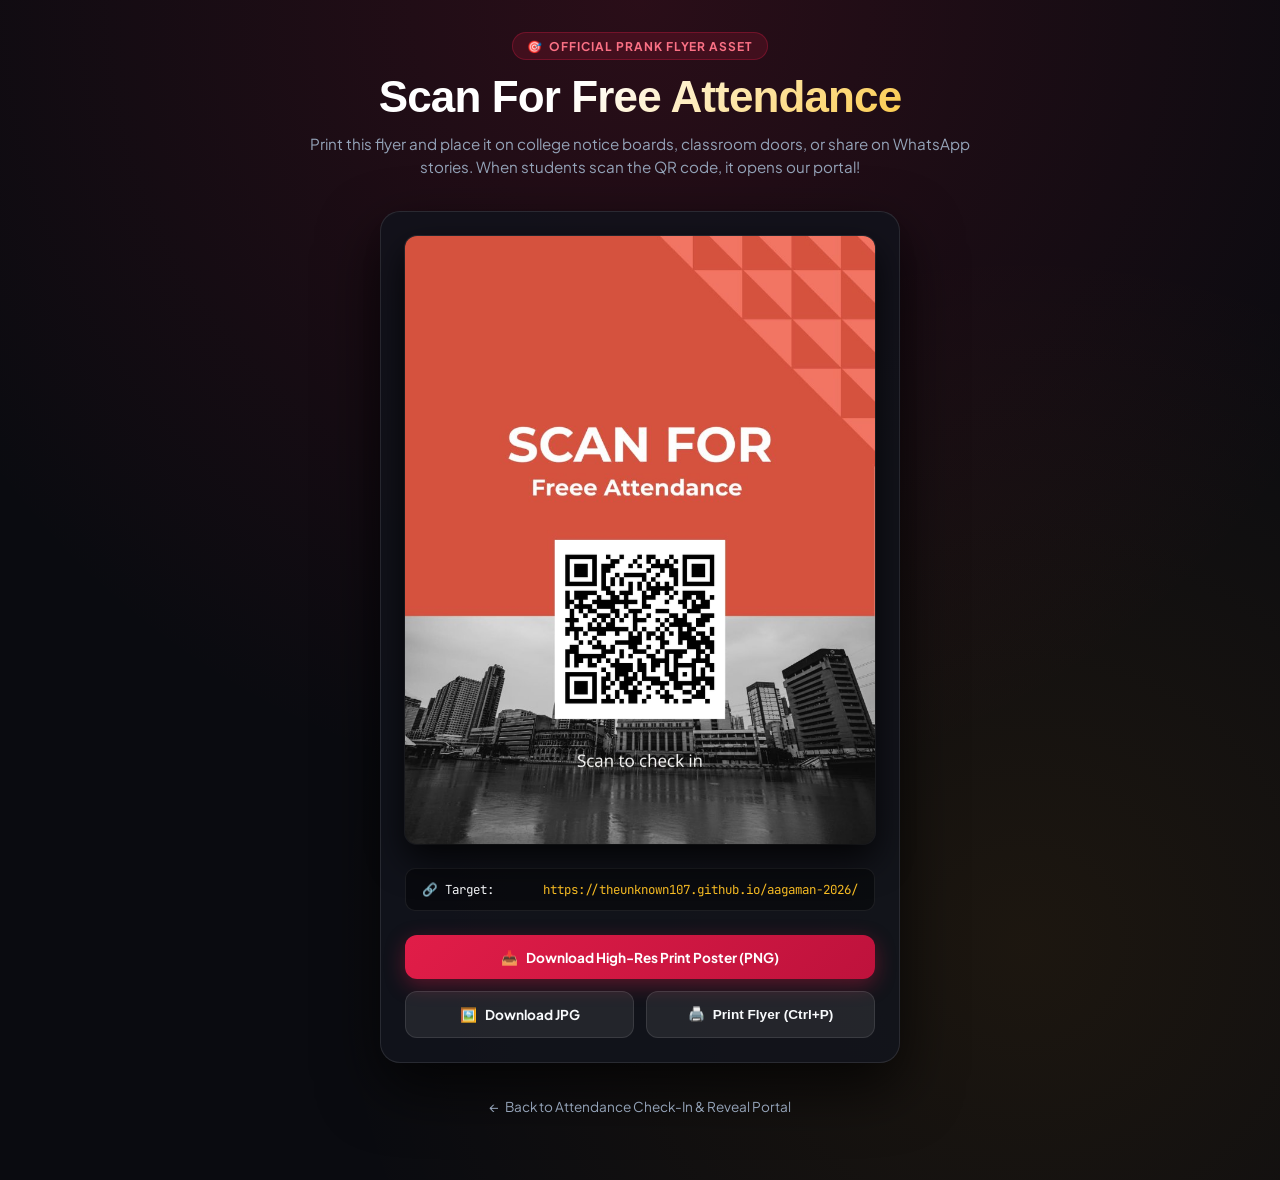
==== poster.html @ 10731ba5 "feat: complete fluid Aagaman 2K26 Fresher's attendance reveal portal and flyer" ====
<!DOCTYPE html>
<html lang="en">
<head>
  <meta charset="UTF-8">
  <meta name="viewport" content="width=device-width, initial-scale=1.0">
  <title>Aagaman 2K26 • "Free Attendance" Prank Poster & QR Flyer</title>

  <link rel="icon" type="image/png" href="assets/qr_code.png">
  <link rel="preconnect" href="https://fonts.googleapis.com">
  <link rel="preconnect" href="https://fonts.gstatic.com" crossorigin>
  <link href="https://fonts.googleapis.com/css2?family=Plus+Jakarta+Sans:wght@400;600;700;800&family=Cabinet+Grotesk:wght@800;900&family=JetBrains+Mono:wght@500;700&display=swap" rel="stylesheet">

  <style>
    :root {
      --bg-dark: #0a0b10;
      --bg-card: rgba(18, 20, 29, 0.85);
      --border-subtle: rgba(255, 255, 255, 0.1);
      --crimson-primary: #e11d48;
      --gold-primary: #fbbf24;
      --text-main: #f8fafc;
      --text-muted: #94a3b8;
    }

    * {
      box-sizing: border-box;
      margin: 0;
      padding: 0;
      -webkit-font-smoothing: antialiased;
    }

    body {
      font-family: 'Plus Jakarta Sans', sans-serif;
      background-color: var(--bg-dark);
      color: var(--text-main);
      min-height: 100vh;
      display: flex;
      flex-direction: column;
      align-items: center;
      padding: 2rem 1.25rem 4rem;
      background-image: 
        radial-gradient(circle at 50% 0%, rgba(225, 29, 72, 0.15) 0%, transparent 60%),
        radial-gradient(circle at 80% 80%, rgba(245, 158, 11, 0.08) 0%, transparent 50%);
    }

    .poster-page-header {
      text-align: center;
      max-width: 680px;
      margin-bottom: 2rem;
    }

    .badge-pill {
      display: inline-flex;
      align-items: center;
      gap: 0.4rem;
      padding: 0.35rem 0.85rem;
      background: rgba(225, 29, 72, 0.15);
      border: 1px solid rgba(225, 29, 72, 0.3);
      border-radius: 9999px;
      color: #fb7185;
      font-size: 0.75rem;
      font-weight: 700;
      text-transform: uppercase;
      letter-spacing: 0.08em;
      margin-bottom: 0.75rem;
    }

    .page-title {
      font-family: 'Cabinet Grotesk', sans-serif;
      font-size: clamp(1.8rem, 4vw, 2.75rem);
      font-weight: 900;
      letter-spacing: -0.02em;
      line-height: 1.15;
      margin-bottom: 0.65rem;
      background: linear-gradient(135deg, #ffffff 40%, #fbbf24 100%);
      -webkit-background-clip: text;
      -webkit-text-fill-color: transparent;
    }

    .page-desc {
      font-size: 0.95rem;
      color: var(--text-muted);
      line-height: 1.5;
    }

    .poster-preview-card {
      background: var(--bg-card);
      border: 1px solid var(--border-subtle);
      border-radius: 20px;
      padding: 1.5rem;
      box-shadow: 0 25px 60px rgba(0, 0, 0, 0.7);
      display: flex;
      flex-direction: column;
      align-items: center;
      gap: 1.5rem;
      max-width: 520px;
      width: 100%;
    }

    .poster-frame {
      width: 100%;
      border-radius: 12px;
      overflow: hidden;
      box-shadow: 0 15px 35px rgba(0, 0, 0, 0.8), 0 0 0 1px rgba(255, 255, 255, 0.1);
      position: relative;
    }

    .poster-img {
      width: 100%;
      height: auto;
      display: block;
    }

    .url-tag-box {
      width: 100%;
      background: rgba(0, 0, 0, 0.4);
      border: 1px solid rgba(255, 255, 255, 0.08);
      border-radius: 10px;
      padding: 0.75rem 1rem;
      display: flex;
      align-items: center;
      justify-content: space-between;
      gap: 0.75rem;
      font-family: 'JetBrains Mono', monospace;
      font-size: 0.78rem;
    }

    .url-text {
      color: var(--gold-primary);
      white-space: nowrap;
      overflow: hidden;
      text-overflow: ellipsis;
    }

    .btn-grid {
      display: grid;
      grid-template-columns: 1fr 1fr;
      gap: 0.75rem;
      width: 100%;
    }

    .btn-action {
      padding: 0.85rem 1rem;
      border-radius: 12px;
      font-size: 0.85rem;
      font-weight: 700;
      cursor: pointer;
      display: flex;
      align-items: center;
      justify-content: center;
      gap: 0.5rem;
      text-decoration: none;
      transition: all 0.2s ease;
      border: none;
    }

    .btn-action.primary {
      background: linear-gradient(135deg, #e11d48, #be123c);
      color: #fff;
      box-shadow: 0 6px 20px rgba(225, 29, 72, 0.35);
      grid-column: span 2;
    }

    .btn-action.secondary {
      background: rgba(255, 255, 255, 0.08);
      border: 1px solid var(--border-subtle);
      color: var(--text-main);
    }

    .btn-action:hover {
      transform: translateY(-2px);
      filter: brightness(1.1);
    }

    .back-nav {
      margin-top: 2rem;
    }

    .btn-back {
      color: var(--text-muted);
      font-size: 0.85rem;
      text-decoration: none;
      display: inline-flex;
      align-items: center;
      gap: 0.4rem;
      transition: color 0.2s ease;
    }

    .btn-back:hover {
      color: #fff;
    }

    /* Print Specific Styling: Prints just the poster cleanly */
    @media print {
      body {
        background: #fff !important;
        padding: 0 !important;
        margin: 0 !important;
      }
      .poster-page-header, .btn-grid, .url-tag-box, .back-nav {
        display: none !important;
      }
      .poster-preview-card {
        border: none !important;
        box-shadow: none !important;
        padding: 0 !important;
        max-width: 100% !important;
        width: 100% !important;
      }
      .poster-frame {
        box-shadow: none !important;
        border-radius: 0 !important;
      }
      .poster-img {
        width: 100vw !important;
        height: auto !important;
      }
    }
  </style>
</head>
<body>

  <header class="poster-page-header">
    <div class="badge-pill">
      <span>🎯</span>
      <span>Official Prank Flyer Asset</span>
    </div>
    <h1 class="page-title">Scan For Free Attendance</h1>
    <p class="page-desc">
      Print this flyer and place it on college notice boards, classroom doors, or share on WhatsApp stories. When students scan the QR code, it opens our portal!
    </p>
  </header>

  <main class="poster-preview-card">
    <div class="poster-frame">
      <img src="assets/poster_free_attendance.png" alt="Scan For Free Attendance QR Poster" class="poster-img" id="poster-target-img">
    </div>

    <div class="url-tag-box">
      <span>🔗 Target:</span>
      <span class="url-text">https://theunknown107.github.io/aagaman-2026/</span>
    </div>

    <div class="btn-grid">
      <a href="assets/poster_free_attendance.png" download="Scan_For_Free_Attendance_Poster.png" class="btn-action primary">
        <span>📥</span>
        <span>Download High-Res Print Poster (PNG)</span>
      </a>
      <a href="assets/poster_free_attendance.jpg" download="Scan_For_Free_Attendance_Poster.jpg" class="btn-action secondary">
        <span>🖼️</span>
        <span>Download JPG</span>
      </a>
      <button onclick="window.print()" class="btn-action secondary">
        <span>🖨️</span>
        <span>Print Flyer (Ctrl+P)</span>
      </a>
    </div>
  </main>

  <nav class="back-nav">
    <a href="index.html" class="btn-back">
      <span>←</span>
      <span>Back to Attendance Check-In & Reveal Portal</span>
    </a>
  </nav>

</body>
</html>
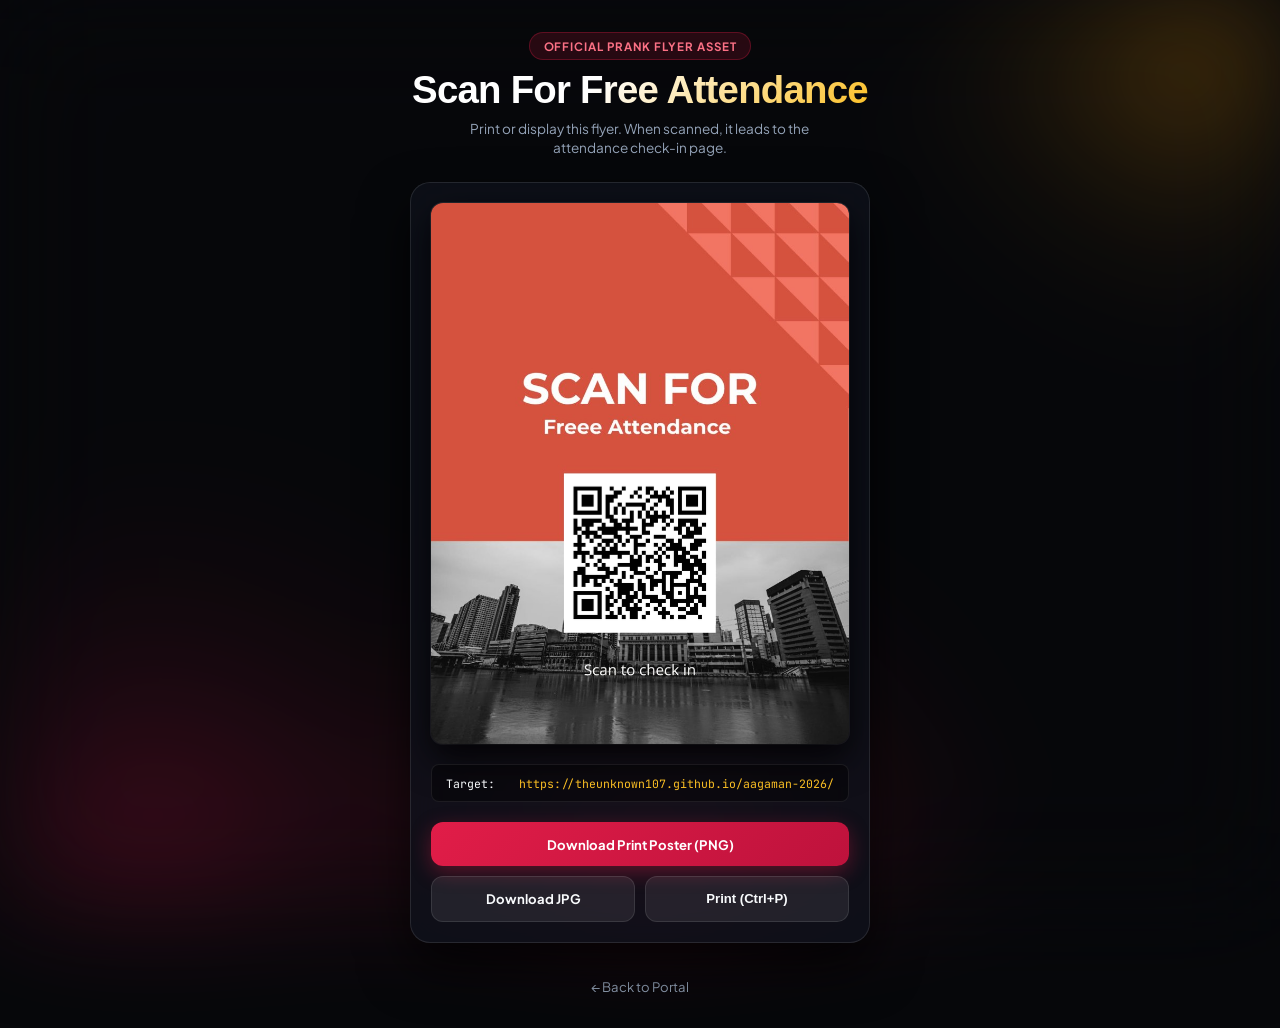
==== commit 1b285574: "refactor: mobile-first design, fluid lava lamp gradient, remove header/footer, divisions A-C only, f" ====
--- a/poster.html
+++ b/poster.html
@@ -2,7 +2,7 @@
 <html lang="en">
 <head>
   <meta charset="UTF-8">
-  <meta name="viewport" content="width=device-width, initial-scale=1.0">
+  <meta name="viewport" content="width=device-width, initial-scale=1.0, maximum-scale=1.0, user-scalable=no">
   <title>Aagaman 2K26 • "Free Attendance" Prank Poster & QR Flyer</title>
 
   <link rel="icon" type="image/png" href="assets/qr_code.png">
@@ -12,8 +12,8 @@
 
   <style>
     :root {
-      --bg-dark: #0a0b10;
-      --bg-card: rgba(18, 20, 29, 0.85);
+      --bg-dark: #07080b;
+      --bg-card: rgba(15, 18, 28, 0.82);
       --border-subtle: rgba(255, 255, 255, 0.1);
       --crimson-primary: #e11d48;
       --gold-primary: #fbbf24;
@@ -33,67 +33,89 @@
       background-color: var(--bg-dark);
       color: var(--text-main);
       min-height: 100vh;
+      min-height: 100dvh;
       display: flex;
       flex-direction: column;
       align-items: center;
-      padding: 2rem 1.25rem 4rem;
-      background-image: 
-        radial-gradient(circle at 50% 0%, rgba(225, 29, 72, 0.15) 0%, transparent 60%),
-        radial-gradient(circle at 80% 80%, rgba(245, 158, 11, 0.08) 0%, transparent 50%);
-    }
-
-    .poster-page-header {
+      justify-content: center;
+      padding: 2rem 1.15rem;
+      position: relative;
+      overflow-x: hidden;
+    }
+
+    /* Dynamic Fluid Canvas */
+    #lava-canvas {
+      position: fixed;
+      top: 0;
+      left: 0;
+      width: 100vw;
+      height: 100vh;
+      height: 100dvh;
+      pointer-events: none;
+      z-index: 0;
+      filter: blur(60px);
+      -webkit-filter: blur(60px);
+      opacity: 0.85;
+    }
+
+    .poster-container {
+      position: relative;
+      z-index: 10;
+      width: 100%;
+      max-width: 460px;
+      display: flex;
+      flex-direction: column;
+      align-items: center;
+      gap: 1.5rem;
       text-align: center;
-      max-width: 680px;
-      margin-bottom: 2rem;
     }
 
     .badge-pill {
-      display: inline-flex;
-      align-items: center;
-      gap: 0.4rem;
+      display: inline-block;
       padding: 0.35rem 0.85rem;
       background: rgba(225, 29, 72, 0.15);
       border: 1px solid rgba(225, 29, 72, 0.3);
       border-radius: 9999px;
       color: #fb7185;
-      font-size: 0.75rem;
+      font-size: 0.72rem;
       font-weight: 700;
       text-transform: uppercase;
       letter-spacing: 0.08em;
-      margin-bottom: 0.75rem;
+      margin-bottom: 0.5rem;
     }
 
     .page-title {
       font-family: 'Cabinet Grotesk', sans-serif;
-      font-size: clamp(1.8rem, 4vw, 2.75rem);
+      font-size: clamp(1.75rem, 5vw, 2.4rem);
       font-weight: 900;
       letter-spacing: -0.02em;
       line-height: 1.15;
-      margin-bottom: 0.65rem;
+      margin-bottom: 0.4rem;
       background: linear-gradient(135deg, #ffffff 40%, #fbbf24 100%);
       -webkit-background-clip: text;
       -webkit-text-fill-color: transparent;
     }
 
     .page-desc {
-      font-size: 0.95rem;
+      font-size: 0.85rem;
       color: var(--text-muted);
-      line-height: 1.5;
+      line-height: 1.45;
+      max-width: 400px;
+      margin: 0 auto;
     }
 
     .poster-preview-card {
       background: var(--bg-card);
+      backdrop-filter: blur(24px);
+      -webkit-backdrop-filter: blur(24px);
       border: 1px solid var(--border-subtle);
       border-radius: 20px;
-      padding: 1.5rem;
-      box-shadow: 0 25px 60px rgba(0, 0, 0, 0.7);
+      padding: 1.25rem;
+      box-shadow: 0 24px 50px rgba(0, 0, 0, 0.7);
+      width: 100%;
       display: flex;
       flex-direction: column;
-      align-items: center;
-      gap: 1.5rem;
-      max-width: 520px;
-      width: 100%;
+      gap: 1.25rem;
     }
 
     .poster-frame {
@@ -101,7 +123,6 @@
       border-radius: 12px;
       overflow: hidden;
       box-shadow: 0 15px 35px rgba(0, 0, 0, 0.8), 0 0 0 1px rgba(255, 255, 255, 0.1);
-      position: relative;
     }
 
     .poster-img {
@@ -114,14 +135,14 @@
       width: 100%;
       background: rgba(0, 0, 0, 0.4);
       border: 1px solid rgba(255, 255, 255, 0.08);
-      border-radius: 10px;
-      padding: 0.75rem 1rem;
+      border-radius: 8px;
+      padding: 0.65rem 0.85rem;
       display: flex;
       align-items: center;
       justify-content: space-between;
-      gap: 0.75rem;
+      gap: 0.5rem;
       font-family: 'JetBrains Mono', monospace;
-      font-size: 0.78rem;
+      font-size: 0.72rem;
     }
 
     .url-text {
@@ -134,20 +155,20 @@
     .btn-grid {
       display: grid;
       grid-template-columns: 1fr 1fr;
-      gap: 0.75rem;
+      gap: 0.6rem;
       width: 100%;
     }
 
     .btn-action {
       padding: 0.85rem 1rem;
       border-radius: 12px;
-      font-size: 0.85rem;
+      font-size: 0.82rem;
       font-weight: 700;
       cursor: pointer;
       display: flex;
       align-items: center;
       justify-content: center;
-      gap: 0.5rem;
+      gap: 0.45rem;
       text-decoration: none;
       transition: all 0.2s ease;
       border: none;
@@ -172,16 +193,13 @@
     }
 
     .back-nav {
-      margin-top: 2rem;
+      margin-top: 0.5rem;
     }
 
     .btn-back {
       color: var(--text-muted);
-      font-size: 0.85rem;
+      font-size: 0.82rem;
       text-decoration: none;
-      display: inline-flex;
-      align-items: center;
-      gap: 0.4rem;
       transition: color 0.2s ease;
     }
 
@@ -189,26 +207,20 @@
       color: #fff;
     }
 
-    /* Print Specific Styling: Prints just the poster cleanly */
     @media print {
       body {
         background: #fff !important;
         padding: 0 !important;
-        margin: 0 !important;
-      }
-      .poster-page-header, .btn-grid, .url-tag-box, .back-nav {
+      }
+      #lava-canvas, .badge-pill, .page-title, .page-desc, .btn-grid, .url-tag-box, .back-nav {
         display: none !important;
       }
-      .poster-preview-card {
+      .poster-container, .poster-preview-card {
+        padding: 0 !important;
         border: none !important;
         box-shadow: none !important;
-        padding: 0 !important;
         max-width: 100% !important;
         width: 100% !important;
-      }
-      .poster-frame {
-        box-shadow: none !important;
-        border-radius: 0 !important;
       }
       .poster-img {
         width: 100vw !important;
@@ -218,50 +230,97 @@
   </style>
 </head>
 <body>
-
-  <header class="poster-page-header">
-    <div class="badge-pill">
-      <span>🎯</span>
-      <span>Official Prank Flyer Asset</span>
+  <canvas id="lava-canvas"></canvas>
+
+  <div class="poster-container">
+    <div>
+      <div class="badge-pill">OFFICIAL PRANK FLYER ASSET</div>
+      <h1 class="page-title">Scan For Free Attendance</h1>
+      <p class="page-desc">
+        Print or display this flyer. When scanned, it leads to the attendance check-in page.
+      </p>
     </div>
-    <h1 class="page-title">Scan For Free Attendance</h1>
-    <p class="page-desc">
-      Print this flyer and place it on college notice boards, classroom doors, or share on WhatsApp stories. When students scan the QR code, it opens our portal!
-    </p>
-  </header>
-
-  <main class="poster-preview-card">
-    <div class="poster-frame">
-      <img src="assets/poster_free_attendance.png" alt="Scan For Free Attendance QR Poster" class="poster-img" id="poster-target-img">
+
+    <div class="poster-preview-card">
+      <div class="poster-frame">
+        <img src="assets/poster_free_attendance.png" alt="Scan For Free Attendance QR Poster" class="poster-img">
+      </div>
+
+      <div class="url-tag-box">
+        <span>Target:</span>
+        <span class="url-text">https://theunknown107.github.io/aagaman-2026/</span>
+      </div>
+
+      <div class="btn-grid">
+        <a href="assets/poster_free_attendance.png" download="Scan_For_Free_Attendance_Poster.png" class="btn-action primary">
+          <span>Download Print Poster (PNG)</span>
+        </a>
+        <a href="assets/poster_free_attendance.jpg" download="Scan_For_Free_Attendance_Poster.jpg" class="btn-action secondary">
+          <span>Download JPG</span>
+        </a>
+        <button onclick="window.print()" class="btn-action secondary">
+          <span>Print (Ctrl+P)</span>
+        </button>
+      </div>
     </div>
 
-    <div class="url-tag-box">
-      <span>🔗 Target:</span>
-      <span class="url-text">https://theunknown107.github.io/aagaman-2026/</span>
-    </div>
-
-    <div class="btn-grid">
-      <a href="assets/poster_free_attendance.png" download="Scan_For_Free_Attendance_Poster.png" class="btn-action primary">
-        <span>📥</span>
-        <span>Download High-Res Print Poster (PNG)</span>
-      </a>
-      <a href="assets/poster_free_attendance.jpg" download="Scan_For_Free_Attendance_Poster.jpg" class="btn-action secondary">
-        <span>🖼️</span>
-        <span>Download JPG</span>
-      </a>
-      <button onclick="window.print()" class="btn-action secondary">
-        <span>🖨️</span>
-        <span>Print Flyer (Ctrl+P)</span>
+    <div class="back-nav">
+      <a href="index.html" class="btn-back">
+        ← Back to Portal
       </a>
     </div>
-  </main>
-
-  <nav class="back-nav">
-    <a href="index.html" class="btn-back">
-      <span>←</span>
-      <span>Back to Attendance Check-In & Reveal Portal</span>
-    </a>
-  </nav>
-
+  </div>
+
+  <script>
+    // Fluid Lava Background
+    const canvas = document.getElementById('lava-canvas');
+    if (canvas) {
+      const ctx = canvas.getContext('2d');
+      let w = canvas.width = window.innerWidth;
+      let h = canvas.height = window.innerHeight;
+      window.addEventListener('resize', () => {
+        w = canvas.width = window.innerWidth;
+        h = canvas.height = window.innerHeight;
+      });
+
+      const colors = [
+        { r: 225, g: 29, b: 72, a: 0.55 },
+        { r: 245, g: 158, b: 11, a: 0.45 },
+        { r: 159, g: 18, b: 57, a: 0.50 }
+      ];
+
+      const blobs = colors.map((c, i) => ({
+        phaseX: i * 2,
+        phaseY: i * 3,
+        speedX: 0.0008,
+        speedY: 0.0006,
+        radius: Math.min(w, h) * 0.45,
+        color: c
+      }));
+
+      function draw() {
+        ctx.fillStyle = '#07080b';
+        ctx.fillRect(0, 0, w, h);
+
+        blobs.forEach(b => {
+          b.phaseX += b.speedX;
+          b.phaseY += b.speedY;
+          const x = (Math.sin(b.phaseX) * 0.5 + 0.5) * w;
+          const y = (Math.cos(b.phaseY) * 0.5 + 0.5) * h;
+          const rad = b.radius * (1 + 0.15 * Math.sin(b.phaseX * 2));
+          const grad = ctx.createRadialGradient(x, y, 0, x, y, rad);
+          grad.addColorStop(0, `rgba(${b.color.r}, ${b.color.g}, ${b.color.b}, ${b.color.a})`);
+          grad.addColorStop(1, 'rgba(7, 8, 11, 0)');
+          ctx.fillStyle = grad;
+          ctx.beginPath();
+          ctx.arc(x, y, rad, 0, Math.PI * 2);
+          ctx.fill();
+        });
+
+        requestAnimationFrame(draw);
+      }
+      draw();
+    }
+  </script>
 </body>
 </html>
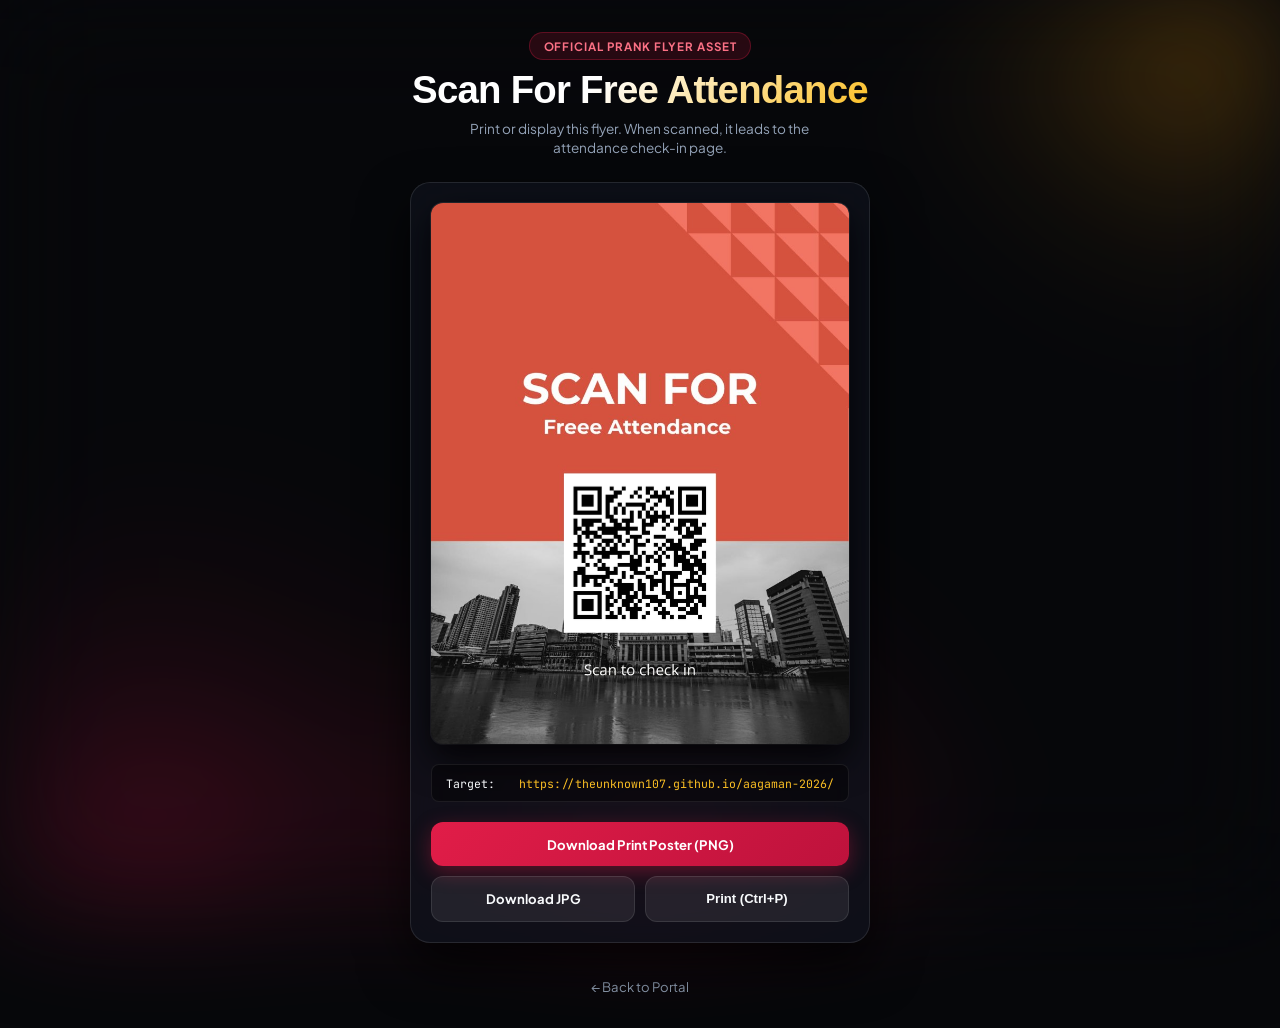
==== commit 3d4a0da4: "feat: add official SGBIT college logo for favicon and portal header" ====
--- a/poster.html
+++ b/poster.html
@@ -5,7 +5,11 @@
   <meta name="viewport" content="width=device-width, initial-scale=1.0, maximum-scale=1.0, user-scalable=no">
   <title>Aagaman 2K26 • "Free Attendance" Prank Poster & QR Flyer</title>
 
-  <link rel="icon" type="image/png" href="assets/qr_code.png">
+  <!-- College Logo Favicon for Browser Tab -->
+  <link rel="icon" type="image/png" sizes="32x32" href="assets/favicon-32x32.png">
+  <link rel="icon" type="image/png" href="assets/sgbit_logo.png">
+  <link rel="apple-touch-icon" href="assets/apple-touch-icon.png">
+  <link rel="shortcut icon" href="favicon.ico">
   <link rel="preconnect" href="https://fonts.googleapis.com">
   <link rel="preconnect" href="https://fonts.gstatic.com" crossorigin>
   <link href="https://fonts.googleapis.com/css2?family=Plus+Jakarta+Sans:wght@400;600;700;800&family=Cabinet+Grotesk:wght@800;900&family=JetBrains+Mono:wght@500;700&display=swap" rel="stylesheet">
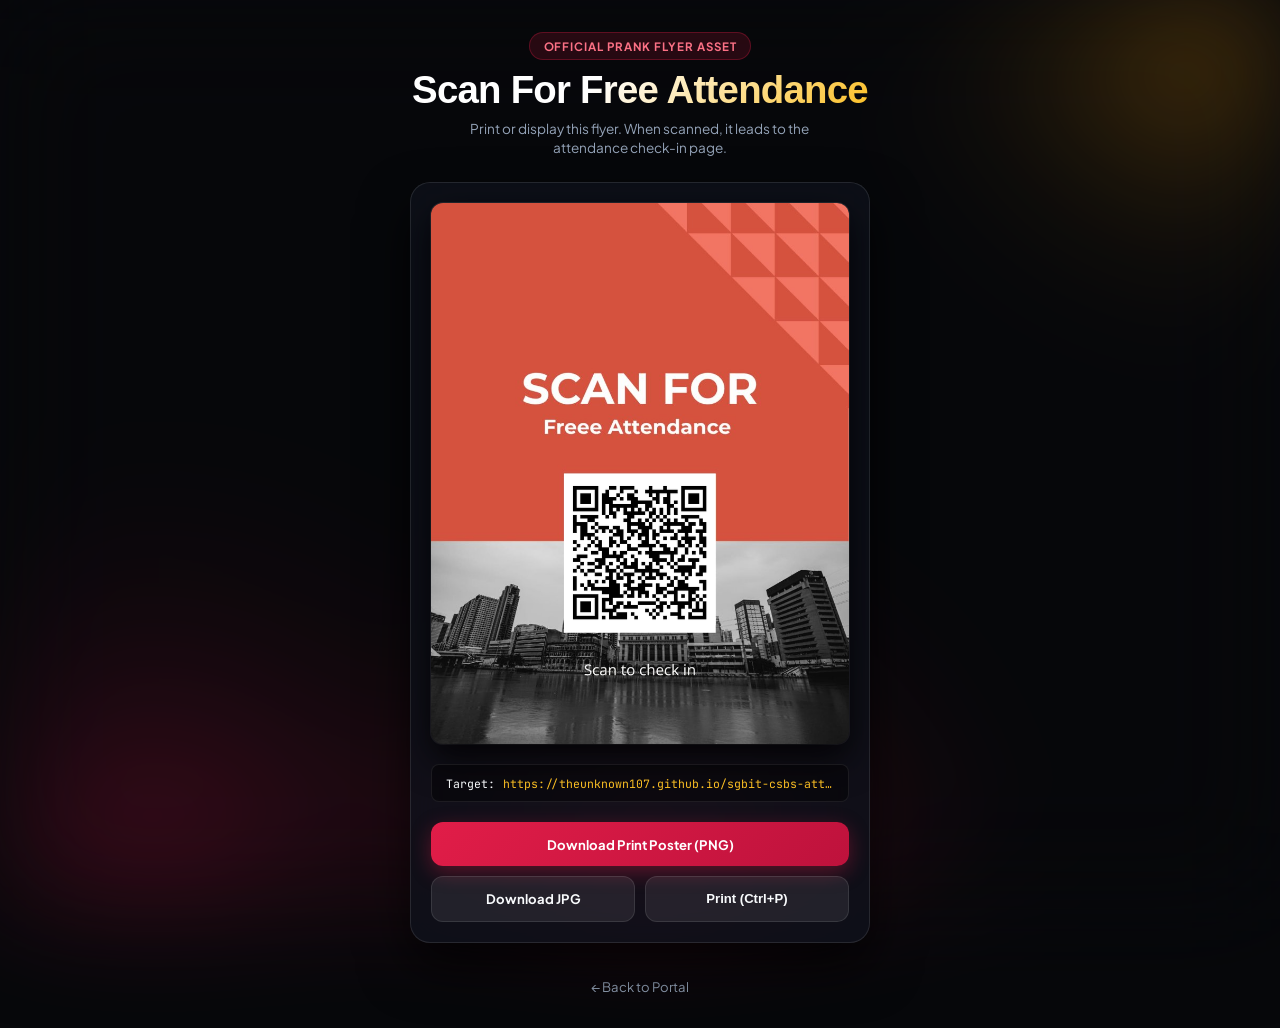
==== commit 22347bb7: "chore: update target URL and QR code to sgbit-csbs-attendance-hack-2026" ====
--- a/poster.html
+++ b/poster.html
@@ -252,7 +252,7 @@
 
       <div class="url-tag-box">
         <span>Target:</span>
-        <span class="url-text">https://theunknown107.github.io/aagaman-2026/</span>
+        <span class="url-text">https://theunknown107.github.io/sgbit-csbs-attendance-hack-2026/</span>
       </div>
 
       <div class="btn-grid">
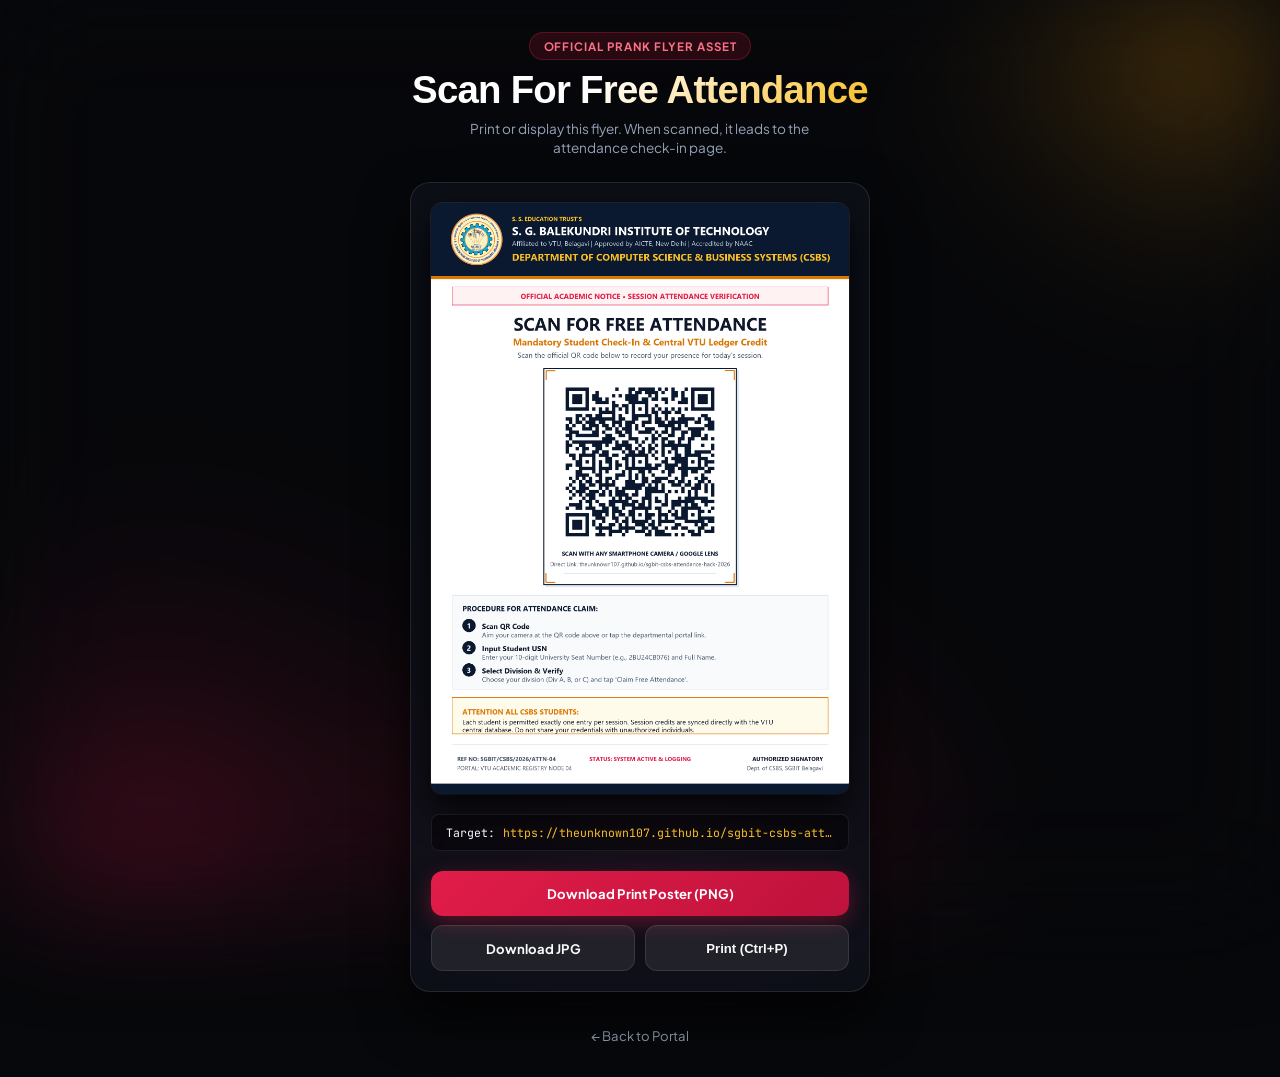
==== commit 8003bab7: "feat: updated reveal punchline text, perfected countdown layout across desktop and mobile, new offic" ====
--- a/poster.html
+++ b/poster.html
@@ -1,5 +1,6 @@
 <!DOCTYPE html>
 <html lang="en">
+
 <head>
   <meta charset="UTF-8">
   <meta name="viewport" content="width=device-width, initial-scale=1.0, maximum-scale=1.0, user-scalable=no">
@@ -12,7 +13,9 @@
   <link rel="shortcut icon" href="favicon.ico">
   <link rel="preconnect" href="https://fonts.googleapis.com">
   <link rel="preconnect" href="https://fonts.gstatic.com" crossorigin>
-  <link href="https://fonts.googleapis.com/css2?family=Plus+Jakarta+Sans:wght@400;600;700;800&family=Cabinet+Grotesk:wght@800;900&family=JetBrains+Mono:wght@500;700&display=swap" rel="stylesheet">
+  <link
+    href="https://fonts.googleapis.com/css2?family=Plus+Jakarta+Sans:wght@400;600;700;800&family=Cabinet+Grotesk:wght@800;900&family=JetBrains+Mono:wght@500;700&display=swap"
+    rel="stylesheet">
 
   <style>
     :root {
@@ -216,16 +219,26 @@
         background: #fff !important;
         padding: 0 !important;
       }
-      #lava-canvas, .badge-pill, .page-title, .page-desc, .btn-grid, .url-tag-box, .back-nav {
+
+      #lava-canvas,
+      .badge-pill,
+      .page-title,
+      .page-desc,
+      .btn-grid,
+      .url-tag-box,
+      .back-nav {
         display: none !important;
       }
-      .poster-container, .poster-preview-card {
+
+      .poster-container,
+      .poster-preview-card {
         padding: 0 !important;
         border: none !important;
         box-shadow: none !important;
         max-width: 100% !important;
         width: 100% !important;
       }
+
       .poster-img {
         width: 100vw !important;
         height: auto !important;
@@ -233,6 +246,7 @@
     }
   </style>
 </head>
+
 <body>
   <canvas id="lava-canvas"></canvas>
 
@@ -256,10 +270,12 @@
       </div>
 
       <div class="btn-grid">
-        <a href="assets/poster_free_attendance.png" download="Scan_For_Free_Attendance_Poster.png" class="btn-action primary">
+        <a href="assets/poster_free_attendance.png" download="Scan_For_Free_Attendance_Poster.png"
+          class="btn-action primary">
           <span>Download Print Poster (PNG)</span>
         </a>
-        <a href="assets/poster_free_attendance.jpg" download="Scan_For_Free_Attendance_Poster.jpg" class="btn-action secondary">
+        <a href="assets/poster_free_attendance.jpg" download="Scan_For_Free_Attendance_Poster.jpg"
+          class="btn-action secondary">
           <span>Download JPG</span>
         </a>
         <button onclick="window.print()" class="btn-action secondary">
@@ -327,4 +343,5 @@
     }
   </script>
 </body>
-</html>
+
+</html>
